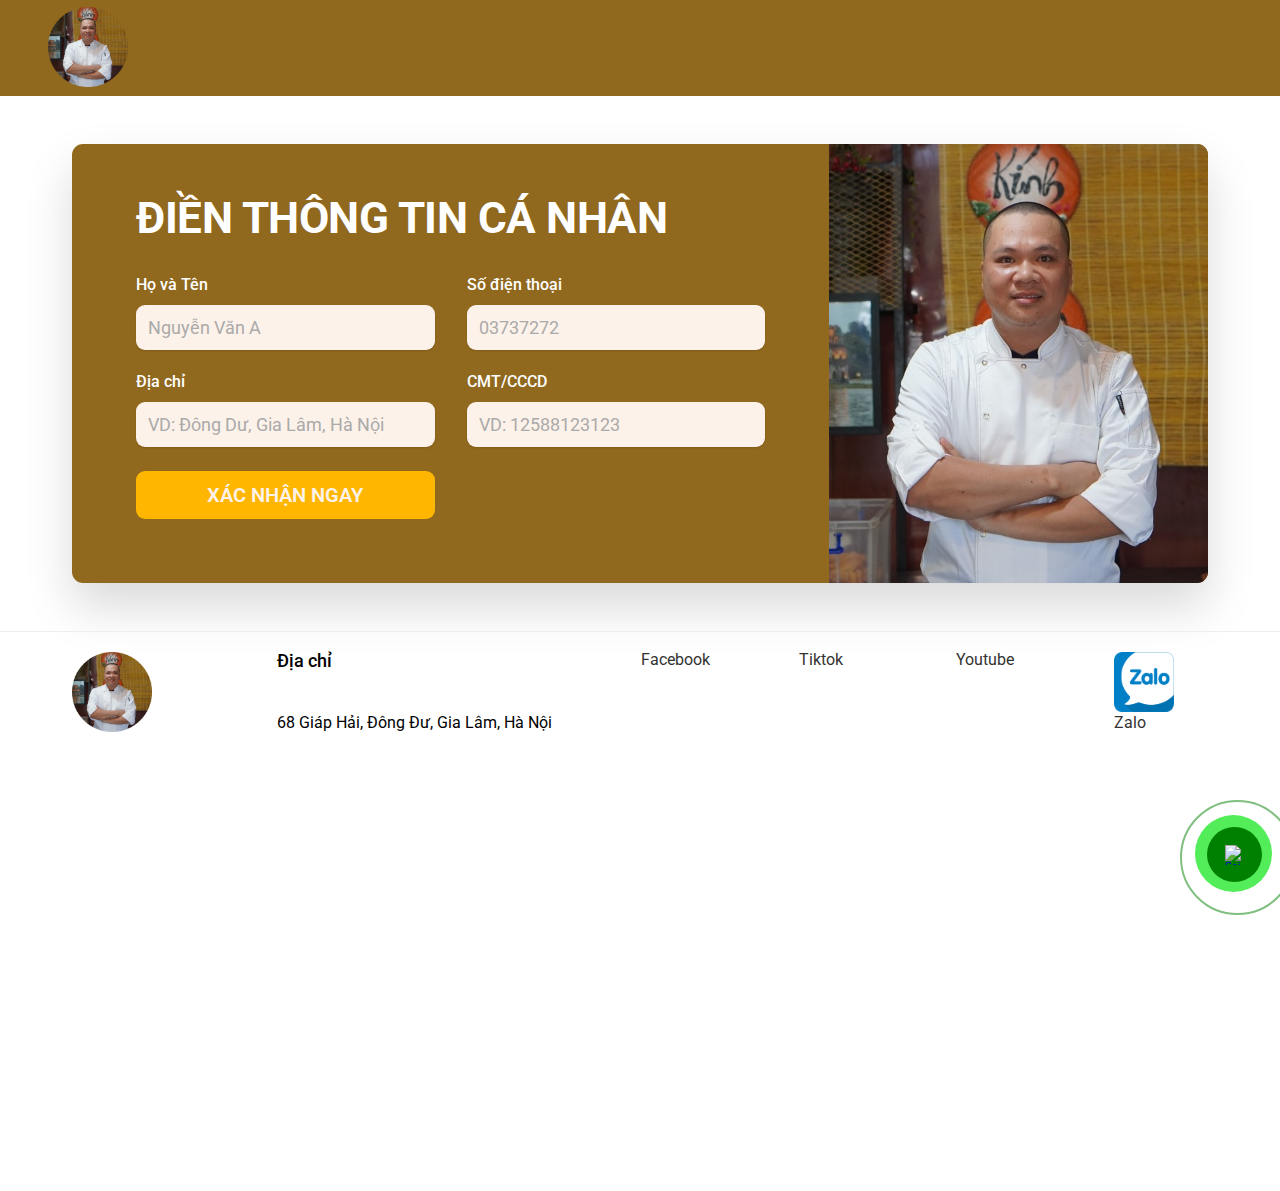
==== index.html @ f0fcfdde "first commit" ====
<!DOCTYPE html>
<html lang="en">
  <head>
    <meta charset="UTF-8" />
    <meta http-equiv="X-UA-Compatible" content="IE=edge" />
    <meta name="description" content="Đăng Kí Khoá Học Phở Quang Béo" />

    <!-- Always include this line of code!!! -->
    <meta name="viewport" content="width=device-width, initial-scale=1.0" />

    <link rel="icon" href="img/logo-beo.jpg" />
    <link rel="apple-touch-icon" href="img/apple-touch-icon.png" />
    <link rel="manifest" href="manifest.webmanifest" />
    <link rel="preconnect" href="https://fonts.gstatic.com" />
    <link
      href="https://fonts.googleapis.com/css2?family=Roboto:wght@400;500;600;700&display=swap"
      rel="stylesheet"
    />

    <link rel="stylesheet" href="css/general.css" />
    <link rel="stylesheet" href="css/style.css" />
    <link rel="stylesheet" href="css/queries.css" />
    <link href="zalo.html" />
    <script
      type="module"
      src="https://unpkg.com/ionicons@5.4.0/dist/ionicons/ionicons.esm.js"
    ></script>
    <script
      nomodule=""
      src="https://unpkg.com/ionicons@5.4.0/dist/ionicons/ionicons.js"
    ></script>

    <script
      defer
      src="https://unpkg.com/smoothscroll-polyfill@0.4.4/dist/smoothscroll.min.js"
    ></script>
    <script defer src="js/script.js"></script>

    <title>Đăng Ký Khoá Học Phở Chuyên Sâu Quang Béo</title>
    <script>
      if (window.location.pathname === "/index.html") {
        window.location.replace("/");
      }
    </script>
  </head>
  <body>
    <div id="loading-overlay">
      <div class="loader"></div>
    </div>

    <header class="header">
      <a href="./index.html ">
        <img class="logo" alt="Logo QuangBeo logo" src="/img/logo-beo.jpg" />
      </a>

      <nav class="main-nav">
        <!-- <ul class="main-nav-list">
          <li><a class="main-nav-link" href="#how">Trang chủ</a></li>
          <li>
            <a class="main-nav-link" href="#testimonials">Liên hệ</a>
          </li>
          <li>
            <a class="main-nav-link nav-cta" href="#cta"
              >Để lại thông tin liên hệ</a
            >
          </li>
        </ul> -->
      </nav>

      <button class="btn-mobile-nav">
        <ion-icon class="icon-mobile-nav" name="menu-outline"></ion-icon>
        <ion-icon class="icon-mobile-nav" name="close-outline"></ion-icon>
      </button>
    </header>

    <main>
      <section class="section-cta" id="cta">
        <div class="container">
          <div class="cta">
            <div class="cta-text-box">
              <h2 class="heading-secondary">ĐIỀN THÔNG TIN CÁ NHÂN</h2>

              <form
                class="cta-form"
                id="sign-up"
                method="POST"
                action="https://sheetdb.io/api/v1/k9pxf1mymj78z"
              >
                <div>
                  <label for="full-name">Họ và Tên</label>
                  <input
                    id="full-name"
                    type="text"
                    placeholder="Nguyễn Văn A"
                    name="data[Ho va Ten]"
                    required
                  />
                </div>

                <div>
                  <label for="phone">Số điện thoại</label>
                  <input
                    id="phone"
                    type="text"
                    placeholder="03737272"
                    name="data[So dien thoai]"
                    required
                  />
                </div>

                <div>
                  <label for="address">Địa chỉ</label>
                  <input
                    id="address"
                    type="text"
                    placeholder="VD: Đông Dư, Gia Lâm, Hà Nội"
                    name="data[Cong viec]"
                  />
                </div>

                <div>
                  <label for="address">CMT/CCCD</label>
                  <input
                    id="timephone"
                    type="text"
                    placeholder="VD: 12588123123"
                    name="data[Thoi gian nghe may]"
                  />
                </div>

                <button type="submit" class="btn btn--form">
                  XÁC NHẬN NGAY
                </button>

                <!-- <input type="checkbox" />
                <input type="number" /> -->
              </form>
            </div>
            <div
              class="cta-img-box"
              role="img"
              aria-label="Woman enjoying food"
            ></div>
          </div>
        </div>
      </section>
    </main>

    <footer class="footer">
      <!-- <p class="research">TÌM HIỂU THÊM VỀ TÔI</p> -->
      <div class="container grid grid--footer">
        <div class="logo-col">
          <a href="#" class="footer-logo">
            <img class="logo" alt="Omnifood logo" src="img/logo-beo.jpg" />
          </a>
          <p class="copyright"></p>
        </div>

        <div class="address-col">
          <p class="footer-heading">Địa chỉ</p>
          <address class="contacts">
            <p class="address">68 Giáp Hải, Đông Đư, Gia Lâm, Hà Nội</p>
            <p>
              <iframe
                src="https://www.google.com/maps/embed?pb=!1m18!1m12!1m3!1d3724.7826605747846!2d105.91107355070702!3d21.00134752100487!2m3!1f0!2f0!3f0!3m2!1i1024!2i768!4f13.1!3m3!1m2!1s0x3135aed29e7fa3db%3A0x2096e99f7d38b3fb!2zTmcuIDY4IMSQLiBHacOhcCBI4bqjaSwgxJDDtG5nIETGsCBUaMaw4bujbmcsIMSQw7RuZyBExrAsIEdpYSBMw6JtLCBIw6AgTuG7mWksIFZp4buHdCBOYW0!5e0!3m2!1svi!2s!4v1684552182256!5m2!1svi!2s"
                width="300"
                height="200"
                style="border: 0"
                allowfullscreen=""
                loading="lazy"
                referrerpolicy="no-referrer-when-downgrade"
              ></iframe>
            </p>
          </address>
        </div>

        <nav class="nav-col">
          <ul class="footer-nav">
            <li class="footer-nav-link-fb">
              <a
                class="footer-link"
                href="https://www.facebook.com/profile.php?id=100092564492890"
                ><ion-icon
                  class="social-icon-fb"
                  name="logo-facebook"
                ></ion-icon
              ></a>
              <a
                class="footer-link"
                href="https://www.facebook.com/profile.php?id=100092564492890"
                >Facebook</a
              >
            </li>
          </ul>
        </nav>

        <nav class="nav-col">
          <ul class="footer-nav">
            <li class="footer-nav-link-tt">
              <a
                class="footer-link"
                href="https://www.tiktok.com/@dayphoquangbeo"
                ><ion-icon class="social-icon-tt" name="logo-tiktok"></ion-icon
              ></a>
              <a
                class="footer-link"
                href="https://www.tiktok.com/@dayphoquangbeo"
                >Tiktok</a
              >
            </li>
          </ul>
        </nav>

        <nav class="nav-col">
          <ul class="footer-nav">
            <li class="footer-nav-link-yt">
              <a
                class="footer-link"
                href="https://www.youtube.com/channel/UC9mcPI8h4KRkciSzKOmLmoA"
                ><ion-icon class="social-icon-yt" name="logo-youtube"></ion-icon
              ></a>
              <a
                class="footer-link"
                href="https://www.youtube.com/channel/UC9mcPI8h4KRkciSzKOmLmoA"
                >Youtube
              </a>
            </li>
          </ul>
        </nav>

        <nav class="nav-col">
          <ul class="footer-nav">
            <li class="footer-nav-link-yt">
              <a class="footer-link" href="https://zalo.me/0328666822"
                ><img
                  src="./img/logos/logo-zalo.png"
                  class="social-icon-yt"
                  name="logo-zalo"
              /></a>
              <a class="footer-link" href="https://zalo.me/0328666822">Zalo </a>
            </li>
          </ul>
        </nav>
      </div>

      <div class="hotline-phone-ring-wrap">
        <div class="hotline-phone-ring">
          <div class="hotline-phone-ring-circle"></div>
          <div class="hotline-phone-ring-circle-fill"></div>
          <div class="hotline-phone-ring-img-circle">
            <a href="tel:0328666822" class="pps-btn-img">
              <img
                src="https://nguyenhung.net/wp-content/uploads/2019/05/icon-call-nh.png"
                alt="Gọi điện thoại"
                width="50"
              />
            </a>
          </div>
        </div>
      </div>
    </footer>
    <script>
      var form = document.getElementById("sign-up");
      var loadingOverlay = document.getElementById("loading-overlay");

      form.addEventListener("submit", (e) => {
        e.preventDefault();

        // Hiển thị hiệu ứng load
        loadingOverlay.style.visibility = "visible";
        loadingOverlay.style.opacity = 1;

        fetch(form.action, {
          method: "POST",
          body: new FormData(document.getElementById("sign-up")),
        })
          .then((response) => response.json())
          .then((html) => {
            // Ẩn hiệu ứng load sau khi dữ liệu được xử lý
            loadingOverlay.style.visibility = "hidden";
            loadingOverlay.style.opacity = 0;

            // Các xử lý tiếp theo
            window.location.assign("money.html");
          });
      });
    </script>
  </body>
</html>
---- css/general.css ----
/*
--- 01 TYPOGRAPHY SYSTEM

- Font sizes (px)
10 / 12 / 14 / 16 / 18 / 20 / 24 / 30 / 36 / 44 / 52 / 62 / 74 / 86 / 98

- Font weights
Default: 400
Medium: 500
Semi-bold: 600
Bold: 700

- Line heights
Default: 1
Small: 1.05
Medium: 1.2
Paragraph default: 1.6
Large: 1.8

- Letter spacing
-0.5px
0.75px

--- 02 COLORS

- Primary: #950715
- Tints:
#a0202c
#68050f
#ffb600 yellow dam
#ffc800 yellow nhat

- Shades: 
#cf711f
#45260a

- Accents:
- Greys

#888
#767676 (lightest grey allowed on #fff)
#6f6f6f (lightest grey allowed on #fdf2e9)
#555
#333

--- 05 SHADOWS

0 2.4rem 4.8rem rgba(0, 0, 0, 0.075);

--- 06 BORDER-RADIUS

Default: 9px
Medium: 11px

--- 07 WHITESPACE

- Spacing system (px)
2 / 4 / 8 / 12 / 16 / 24 / 32 / 48 / 64 / 80 / 96 / 128
*/

* {
  padding: 0;
  margin: 0;
  box-sizing: border-box;
}

html {
  /* font-size: 10px; */

  /* 10px / 16px = 0.625 = 62.5% */
  /* Percentage of user's browser font-size setting */
  font-size: 62.5%;
  overflow-x: hidden;

  /* Does NOT work on Safari */
  /* scroll-behavior: smooth; */
}

body {
  font-family: "Roboto", sans-serif;
  line-height: 1;
  font-weight: 400;
  /* color: #555; */

  /* Only works if there is nothing absolutely positioned in relation to body */
  overflow-x: hidden;
}

/**************************/
/* GENRAL REUSABLE COMPONENTS */
/**************************/

.container {
  /* 1140px */
  max-width: 120rem;
  padding: 0 3.2rem;
  margin: 0 auto;
}

.grid {
  display: grid;
  column-gap: 6.4rem;
  row-gap: 9.6rem;

  /* margin-bottom: 9.6rem; */
}

/* .grid:last-child {
  margin-bottom: 0;
} */

.grid:not(:last-child) {
  margin-bottom: 9.6rem;
}

.grid--2-cols {
  grid-template-columns: repeat(2, 1fr);
}

.grid--3-cols {
  grid-template-columns: repeat(3, 1fr);
}

.grid--4-cols {
  grid-template-columns: repeat(4, 1fr);
}

/* .grid--5-cols {
  grid-template-columns: repeat(5, 1fr);
} */

.grid--center-v {
  align-items: center;
}

.heading-primary {
  font-weight: 700;
  color: #fff;
  /* color: #45260a; */
  /* color: #343a40; */
  letter-spacing: -0.5px;
}

.heading-secondary,
.heading-tertiary {
  font-weight: 700;
  color: #333;
  /* color: #45260a; */
  /* color: #343a40; */
  letter-spacing: -0.5px;
}

.heading-primary {
  font-size: 5.2rem;
  line-height: 1.05;
  margin-bottom: 3.2rem;
}

.heading-secondary {
  font-size: 4.4rem;
  line-height: 1.2;
  margin-bottom: 9.6rem;
}

.heading-tertiary {
  font-size: 3rem;
  line-height: 1.2;
  margin-bottom: 3.2rem;
}

.subheading {
  display: block;
  font-size: 1.6rem;
  font-weight: 500;
  color: #cf711f;
  text-transform: uppercase;
  margin-bottom: 1.6rem;
  letter-spacing: 0.75px;
}

.btn,
.btn:link,
.btn:visited {
  display: inline-block;

  text-decoration: none;
  font-size: 2rem;
  font-weight: 600;
  padding: 1.6rem 3.2rem;
  border-radius: 9px;

  /* Only necessary for .btn */
  border: none;
  cursor: pointer;
  font-family: inherit;

  /* Put transition on original "state" */
  /* transition: background-color 0.3s; */
  transition: all 0.3s;
}

.btn--full:link,
.btn--full:visited {
  background-color: #ffb600;
  color: #fff;
}

.btn--full:hover,
.btn--full:active {
  background-color: #ffc800;
}

.btn--outline:link,
.btn--outline:visited {
  background-color: #fff;
  color: #555;
}

.btn--outline:hover,
.btn--outline:active {
  background-color: #fdf2e9;

  /* border: 3px solid #fff; */

  /* Trick to add border inside */
  box-shadow: inset 0 0 0 3px #fff;
}

.btn--form {
  background-color: #ffb600;
  color: #fdf2e9;
  align-self: end;
  padding: 1.2rem;
}

.btn--form:hover {
  background-color: #ffc800;
  color: #333;
}

.link:link,
.link:visited {
  display: inline-block;
  color: #e67e22;
  text-decoration: none;
  border-bottom: 1px solid currentColor;
  padding-bottom: 2px;
  transition: all 0.3s;
}

.link:hover,
.link:active {
  color: #cf711f;
  border-bottom: 1px solid transparent;
}

.list {
  list-style: none;
  display: flex;
  flex-direction: column;
  gap: 1.6rem;
}

.list-item {
  font-size: 1.8rem;
  display: flex;
  align-items: center;
  gap: 1.6rem;
  line-height: 1.2;
}

.list-icon {
  width: 3rem;
  height: 3rem;
  color: #e67e22;
}

*:focus {
  outline: none;
  /* outline: 4px dotted #e67e22; */
  /* outline-offset: 8px; */
  box-shadow: 0 0 0 0.8rem rgba(230, 125, 34, 0.5);
}

/* HELPER/SETTINGS CLASSES */
.margin-right-sm {
  margin-right: 1.6rem !important;
}

.margin-bottom-md {
  margin-bottom: 4.8rem !important;
}

.center-text {
  text-align: center;
}

strong {
  font-weight: 500;
}
---- css/style.css ----
/**************************/
/* HEADER */
/**************************/

.header {
  display: flex;
  justify-content: space-between;
  align-items: center;
  background-color: #90681e;

  /* Because we want header to be sticky later */
  height: 9.6rem;
  padding: 0 4.8rem;
  position: relative;
}

.logo {
  grid-area: icon;
  height: 8rem;
}

/**************************/
/* NAVIGATION */
/**************************/

.main-nav-list {
  list-style: none;
  display: flex;
  align-items: center;
  gap: 4.8rem;
}

.main-nav-link:link,
.main-nav-link:visited {
  display: inline-block;
  text-decoration: none;
  color: #fff;
  font-weight: 500;
  font-size: 1.8rem;
  transition: all 0.3s;
}

.main-nav-link:hover,
.main-nav-link:active {
  color: #ffb600;
}

.main-nav-link.nav-cta:link,
.main-nav-link.nav-cta:visited {
  padding: 1.2rem 2.4rem;
  border-radius: 9px;
  color: #fff;
}

/* MOBILE */
.btn-mobile-nav {
  border: none;
  background: none;
  cursor: pointer;

  display: none;
}

.icon-mobile-nav {
  height: 4.8rem;
  width: 4.8rem;
  color: #333;
}

.icon-mobile-nav[name="close-outline"] {
  display: none;
}

/* STICKY NAVIGATION */
.sticky .header {
  position: fixed;
  top: 0;
  bottom: 0;
  width: 100%;
  height: 8rem;
  padding-top: 0;
  padding-bottom: 0;
  background-color: #856017;
  z-index: 999;
  box-shadow: 0 1.2rem 3.2rem rgba(0, 0, 0, 0.03);
}

.sticky .section-hero {
  margin-top: 9.6rem;
}

/**************************/
/* HERO SECTION */
/**************************/

.section-hero {
  background-color: #856017;
  padding: 4.8rem 0 9.6rem 0;
}

.hero {
  max-width: 130rem;
  margin: 0 auto;
  padding: 0 3.2rem;
  display: grid;
  grid-template-columns: 1fr 1fr;
  gap: 9.6rem;
  align-items: center;
}

.hero-description {
  font-size: 2rem;
  line-height: 1.6;
  margin-bottom: 4.8rem;
}

.hero-description-fix {
  font-size: 2rem;
  line-height: 1.6;
  margin-bottom: 4.8rem;
  color: #fff;
}

.hero-img {
  width: 100%;
}

.delivered-meals {
  display: flex;
  align-items: center;
  gap: 1.6rem;
  margin-top: 8rem;
}

.delivered-imgs {
  display: flex;
}

.delivered-imgs img {
  height: 4.8rem;
  width: 4.8rem;
  border-radius: 50%;
  margin-right: -1.6rem;
  border: 3px solid #fdf2e9;
}

.delivered-imgs img:last-child {
  margin: 0;
}

.delivered-text {
  font-size: 1.8rem;
  font-weight: 600;
}

.delivered-text span {
  color: #cf711f;
  font-weight: 700;
}

/**************************/
/* FEATURED IN SECTION */
/**************************/

.section-featured {
  padding: 4.8rem 0 3.2rem 0;
}

.heading-featured-in {
  font-size: 1.4rem;
  text-transform: uppercase;
  letter-spacing: 0.75px;
  font-weight: 500;
  text-align: center;
  margin-bottom: 2.4rem;
  color: #888;
}

.logos {
  display: flex;
  justify-content: space-around;
}

.logos img {
  height: 3.2rem;
  filter: brightness(0);
  opacity: 50%;
}

/**************************/
/* HOW IT WORKS SECTION */
/**************************/

.section-how {
  padding: 9.6rem 0;
}

.step-number {
  font-size: 8.6rem;
  font-weight: 600;
  color: #ddd;
  margin-bottom: 1.2rem;
}

.step-description {
  font-size: 3rem;
  line-height: 1.8;
}

.description-secondary {
  margin-bottom: 10rem;
}

.step-img-box {
  position: relative;

  display: flex;
  align-items: center;
  justify-content: center;
}

/* .step-img-box::before,
.step-img-box::after {
  content: "";
  display: block;
  border-radius: 50%;
  position: absolute;
  top: 50%;
  left: 50%;
  transform: translate(-50%, -50%);
} */

.step-img-box::after {
  width: 45%;
  padding-bottom: 45%;
  background-color: #fae5d3;
}

.step-img {
  width: 50%;
  z-index: 10;
}

/**************************/
/* MEALS SECTION */
/**************************/

.section-meals {
  padding: 9.6rem 0;
}

.meal {
  box-shadow: 0 2.4rem 4.8rem rgba(0, 0, 0, 0.075);
  border-radius: 11px;
  overflow: hidden;
  transition: all 0.4s;
}

.meal:hover {
  transform: translateY(-1.2rem);
  box-shadow: 0 3.2rem 6.4rem rgba(0, 0, 0, 0.06);
}

.meal-content {
  padding: 3.2rem 4.8rem 4.8rem 4.8rem;
}

.meal-tags {
  margin-bottom: 1.2rem;
  display: flex;
  gap: 0.4rem;
}

.tag {
  display: inline-block;
  padding: 0.4rem 0.8rem;
  font-size: 1.2rem;
  text-transform: uppercase;
  color: #333;
  border-radius: 100px;
  font-weight: 600;
}

.tag--vegetarian {
  background-color: #51cf66;
}
.tag--vegan {
  background-color: #94d82d;
}
.tag--paleo {
  background-color: #ffd43b;
}

.meal-title {
  font-size: 2.4rem;
  color: #333;
  font-weight: 600;
  margin-bottom: 3.2rem;
}

.meal-attributes {
  list-style: none;
  display: flex;
  flex-direction: column;
  gap: 2rem;
}

.meal-attribute {
  font-size: 1.8rem;
  display: flex;
  align-items: center;
  gap: 1.6rem;
}

.meal-icon {
  height: 2.4rem;
  width: 2.4rem;
  color: #e67e22;
}

.meal-img {
  width: 100%;
}

.all-recipes {
  text-align: center;
  font-size: 1.8rem;
}

/**************************/
/* TESTIMONIALS SECTION */
/**************************/

.section-testimonials {
  background-color: #fdf2e9;
  display: grid;
  grid-template-columns: 55fr 45fr;
  align-items: center;
}

.testimonials-container {
  padding: 9.6rem;
}

.testimonials {
  display: grid;
  grid-template-columns: 1fr 1fr;
  row-gap: 4.8rem;
  column-gap: 8rem;
}

.testimonial-img {
  width: 6.4rem;
  border-radius: 50%;
  margin-bottom: 1.2rem;
}

.testimonial-text {
  font-size: 1.8rem;
  line-height: 1.8;
  margin-bottom: 1.6rem;
}

.testimonial-name {
  font-size: 1.6rem;
  color: #6f6f6f;
}

.gallery {
  display: grid;
  grid-template-columns: repeat(3, 1fr);
  gap: 1.6rem;
  padding: 1.6rem;
}

.gallery-item {
  overflow: hidden;
}

.gallery-item img {
  display: block;
  width: 100%;
  transition: all 0.4s;
}

.gallery-item img:hover {
  transform: scale(1.1);
}

/**************************/
/* MEALS SECTION */
/**************************/

.section-pricing {
  padding: 9.6rem 0;
}

.pricing-plan {
  border-radius: 11px;

  width: 75%;
}

.pricing-plan--starter {
  justify-self: end;
  border: 2px solid #fdf2e9;
  padding: 4.6rem;
}

.pricing-plan--complete {
  background-color: #fdf2e9;
  padding: 4.8rem;
  position: relative;
  overflow: hidden;
}

.pricing-plan--complete::after {
  content: "Best value";
  position: absolute;
  top: 6%;
  right: -18%;

  text-transform: uppercase;
  font-size: 1.4rem;
  font-weight: 700;
  color: #333;
  background-color: #ffd43b;
  padding: 0.8rem 8rem;
  transform: rotate(45deg);
}

.plan-header {
  text-align: center;
  margin-bottom: 4.8rem;
}

.plan-name {
  color: #cf711f;
  font-weight: 600;
  font-size: 2rem;
  text-transform: uppercase;
  letter-spacing: 0.75;
  margin-bottom: 3.2rem;
}

.plan-price {
  font-size: 6.2rem;
  font-weight: 600;
  color: #333;
  margin-bottom: 1.6rem;
}

.plan-price span {
  font-size: 3rem;
  font-weight: 500;
  margin-right: 0.8rem;
}

.plan-text {
  font-size: 1.6rem;
  line-height: 1.6;
  color: #6f6f6f;
}

.plan-sing-up {
  text-align: center;
  margin-top: 4.8rem;
}

.plan-details {
  font-size: 1.6rem;
  line-height: 1.6;
  text-align: center;
}

.feature-icon {
  color: #e67e22;
  height: 3.2rem;
  width: 3.2rem;
  background-color: #fdf2e9;
  margin-bottom: 3.2rem;
  padding: 1.6rem;
  border-radius: 50%;
}

.feature-title {
  font-size: 2.4rem;
  color: #333;
  font-weight: 700;
  margin-bottom: 1.6rem;
}

.feature-text {
  font-size: 1.8rem;
  line-height: 1.8;
}

/**************************/
/* CTA SECTION */
/**************************/

.section-cta {
  /* top / right / bottom / left */
  /* padding: 9.6rem 0 12.8rem 0; */

  /* top / horizontal / left */
  padding: 4.8rem 0rem 4.8rem 0rem;
}

.cta {
  display: grid;
  /* 2/3 = 66.6% + 1/3 = 33.3% */
  grid-template-columns: 2fr 1fr;
  /* background-color: #e67e22; */
  box-shadow: 0 2.4rem 4.8rem rgba(0, 0, 0, 0.15);
  border-radius: 11px;

  background-image: linear-gradient(to right bottom, #90681e, #90681e);
  overflow: hidden;
}

.cta-text-box {
  padding: 4.8rem 6.4rem 6.4rem 6.4rem;
}

.cta .heading-secondary {
  /* color: #45260a; */
  color: #ffffff;
  margin-bottom: 3.2rem;
}

.cta-text {
  font-size: 1.8rem;
  line-height: 1.8;
  margin-bottom: 4.8rem;
}

.cta-img-box {
  background-image: url("../img/quangbeo01\ \(1\).jpg");
  background-size: cover;
  /* background-position: center; */
  background-position: center;
}

.cta-form {
  display: grid;
  grid-template-columns: 1fr 1fr;
  column-gap: 3.2rem;
  row-gap: 2.4rem;
}

.cta-form label {
  color: #fff;
  display: block;
  font-size: 1.6rem;
  font-weight: 500;
  margin-bottom: 1.2rem;
}

.cta-form input,
.cta-form select {
  width: 100%;
  padding: 1.2rem;
  font-size: 1.8rem;
  font-family: inherit;
  color: inherit;
  border: none;
  background-color: #fdf2e9;
  border-radius: 9px;
  box-shadow: 0 1px 2px rgba(0, 0, 0, 0.1);
}

.cta-form input::placeholder {
  color: #aaa;
}

.cta *:focus {
  outline: none;
  box-shadow: 0 0 0 0.8rem rgba(253, 242, 233, 0.5);
}

/**************************/
/* FOOTER */
/**************************/

.footer {
  padding: 2rem 0 12.8rem 0;
  border-top: 1px solid #eee;
}

.grid--footer {
  grid-template-columns: 1.5fr 1.5fr 1fr 1fr 1fr 1fr;
}

.logo-col {
  display: flex;
  flex-direction: column;
}

.footer-logo {
  display: block;
  margin-bottom: 3.2rem;
}

.social-links {
  list-style: none;
  display: flex;
  gap: 2.4rem;
}

.social-icon-tt {
  height: 6rem;
  width: 6rem;
  color: #000;
}

.social-icon-yt {
  height: 6rem;
  width: 6rem;
  color: #ff0000;
}

.social-icon-fb {
  height: 6rem;
  width: 6rem;
  color: #0d8af0;
}

.social-icon-phone {
  height: 6rem;
  width: 6rem;
  color: green;
}

.copyright {
  font-size: 1.4rem;
  line-height: 1.6;
  color: #767676;
  margin-top: auto;
}

.footer-heading {
  font-size: 1.8rem;
  font-weight: 500;
  margin-bottom: 4rem;
}

.contacts {
  font-style: normal;
  font-size: 1.6rem;
  line-height: 1.6;
}

.address {
  margin-bottom: 2.4rem;
}

.footer-nav {
  list-style: none;
  display: flex;
  flex-direction: column;
  gap: 2.4rem;
}

.footer-nav-link-fb,
.footer-nav-link-tt,
.footer-nav-link-yt {
  display: flex;
  flex-direction: column;
}

.footer-link:link,
.footer-link:visited {
  text-decoration: none;
  font-size: 1.6rem;
  color: #333;
  transition: all 0.3s;
}

.footer-link-fb:link,
.footer-link-fb:visited {
  text-decoration: none;
  font-size: 1.6rem;
  color: #0d8af0;
  transition: all 0.3s;
}

.footer-link:hover,
.footer-link:active {
  color: #555;
}

.research {
  text-align: right;
  margin-right: 20%;
  font-size: 3rem;
  margin-bottom: 2rem;
  color: #333;
}

.hotline-phone-ring-wrap {
  position: fixed;
  bottom: 0;
  right: 0;
  z-index: 999999;
}
.hotline-phone-ring {
  position: relative;
  visibility: visible;
  background-color: transparent;
  width: 110px;
  height: 110px;
  cursor: pointer;
  z-index: 11;
  -webkit-backface-visibility: hidden;
  -webkit-transform: translateZ(0);
  transition: visibility 0.5s;
  left: 0;
  bottom: 0;
  display: block;
}
.hotline-phone-ring-circle {
  width: 115px;
  height: 115px;
  top: 10px;
  left: 10px;
  position: absolute;
  background-color: transparent;
  border-radius: 100%;
  border: 2px solid green;
  -webkit-animation: phonering-alo-circle-anim 1.2s infinite ease-in-out;
  animation: phonering-alo-circle-anim 1.2s infinite ease-in-out;
  transition: all 0.5s;
  -webkit-transform-origin: 50% 50%;
  -ms-transform-origin: 50% 50%;
  transform-origin: 50% 50%;
  opacity: 0.5;
}
.hotline-phone-ring-circle-fill {
  width: 77px;
  height: 77px;
  top: 25px;
  left: 25px;
  position: absolute;
  background-color: rgba(8, 230, 19, 0.7);
  border-radius: 100%;
  border: 2px solid transparent;
  -webkit-animation: phonering-alo-circle-fill-anim 2.3s infinite ease-in-out;
  animation: phonering-alo-circle-fill-anim 2.3s infinite ease-in-out;
  transition: all 0.5s;
  -webkit-transform-origin: 50% 50%;
  -ms-transform-origin: 50% 50%;
  transform-origin: 50% 50%;
}
.hotline-phone-ring-img-circle {
  background-color: green;
  width: 55px;
  height: 55px;
  top: 37px;
  left: 37px;
  position: absolute;
  background-size: 20px;
  border-radius: 100%;
  border: 2px solid transparent;
  -webkit-animation: phonering-alo-circle-img-anim 1s infinite ease-in-out;
  animation: phonering-alo-circle-img-anim 1s infinite ease-in-out;
  -webkit-transform-origin: 50% 50%;
  -ms-transform-origin: 50% 50%;
  transform-origin: 50% 50%;
  display: -webkit-box;
  display: -webkit-flex;
  display: -ms-flexbox;
  display: flex;
  align-items: center;
  justify-content: center;
}
.hotline-phone-ring-img-circle .pps-btn-img {
  display: -webkit-box;
  display: -webkit-flex;
  display: -ms-flexbox;
  display: flex;
}
.hotline-phone-ring-img-circle .pps-btn-img img {
  width: 20px;
  height: 20px;
}
.hotline-bar {
  position: absolute;
  background: rgba(230, 8, 8, 0.75);
  height: 40px;
  width: 180px;
  line-height: 40px;
  border-radius: 3px;
  padding: 0 10px;
  background-size: 100%;
  cursor: pointer;
  transition: all 0.8s;
  -webkit-transition: all 0.8s;
  z-index: 9;
  box-shadow: 0 14px 28px rgba(0, 0, 0, 0.25), 0 10px 10px rgba(0, 0, 0, 0.1);
  border-radius: 50px !important;
  /* width: 175px !important; */
  left: 33px;
  bottom: 37px;
}
.hotline-bar > a {
  color: #fff;
  text-decoration: none;
  font-size: 15px;
  font-weight: bold;
  text-indent: 50px;
  display: block;
  letter-spacing: 1px;
  line-height: 40px;
  font-family: Arial;
}
.hotline-bar > a:hover,
.hotline-bar > a:active {
  color: #fff;
}
@-webkit-keyframes phonering-alo-circle-anim {
  0% {
    -webkit-transform: rotate(0) scale(0.5) skew(1deg);
    -webkit-opacity: 0.1;
  }
  30% {
    -webkit-transform: rotate(0) scale(0.7) skew(1deg);
    -webkit-opacity: 0.5;
  }
  100% {
    -webkit-transform: rotate(0) scale(1) skew(1deg);
    -webkit-opacity: 0.1;
  }
}
@-webkit-keyframes phonering-alo-circle-fill-anim {
  0% {
    -webkit-transform: rotate(0) scale(0.7) skew(1deg);
    opacity: 0.6;
  }
  50% {
    -webkit-transform: rotate(0) scale(1) skew(1deg);
    opacity: 0.6;
  }
  100% {
    -webkit-transform: rotate(0) scale(0.7) skew(1deg);
    opacity: 0.6;
  }
}
@-webkit-keyframes phonering-alo-circle-img-anim {
  0% {
    -webkit-transform: rotate(0) scale(1) skew(1deg);
  }
  10% {
    -webkit-transform: rotate(-25deg) scale(1) skew(1deg);
  }
  20% {
    -webkit-transform: rotate(25deg) scale(1) skew(1deg);
  }
  30% {
    -webkit-transform: rotate(-25deg) scale(1) skew(1deg);
  }
  40% {
    -webkit-transform: rotate(25deg) scale(1) skew(1deg);
  }
  50% {
    -webkit-transform: rotate(0) scale(1) skew(1deg);
  }
  100% {
    -webkit-transform: rotate(0) scale(1) skew(1deg);
  }
}
@media (max-width: 768px) {
  .hotline-bar {
    display: none;
  }
}

#loading-overlay {
  position: fixed;
  top: 0;
  left: 0;
  width: 100%;
  height: 100%;
  background-color: rgba(255, 255, 255, 0.8);
  z-index: 9999;
  display: flex;
  justify-content: center;
  align-items: center;
  visibility: hidden;
  opacity: 0;
  transition: visibility 0s, opacity 0.5s ease-in-out;
}

.loader {
  border: 4px solid #f3f3f3;
  border-top: 4px solid #3498db;
  border-radius: 50%;
  width: 40px;
  height: 40px;
  animation: spin 1s linear infinite;
}

@keyframes spin {
  0% {
    transform: rotate(0deg);
  }
  100% {
    transform: rotate(360deg);
  }
}

.copy-button {
  padding: 5px 10px;
  background-color: #4caf50;
  color: #fff;
  border: none;
  border-radius: 4px;
  cursor: pointer;
  font-size: 16px;
}

.copy-button:hover {
  background-color: #45a049;
}
---- css/queries.css ----
/* rem and em do NOT depend on html font-size in media queries! Instead, 1rem = 1em = 16px */

/**************************/
/* BELOW 1344px (Smaller desktops) */
/**************************/

@media (max-width: 84em) {
  .hero {
    max-width: 120rem;
  }

  .heading-primary {
    font-size: 4.4rem;
  }

  .gallery {
    grid-template-columns: repeat(2, 1fr);
  }
}

/**************************/
/* BELOW 1200px (Landscape Tablets) */
/**************************/

@media (max-width: 75em) {
  html {
    /* 9px / 16px  */
    font-size: 56.25%;
  }

  .grid {
    column-gap: 4.8rem;
    row-gap: 6.4rem;
  }

  .heading-secondary {
    font-size: 3.6rem;
  }

  .heading-tertiary {
    font-size: 2.4rem;
  }

  .header {
    padding: 0 3.2rem;
  }

  .main-nav-list {
    gap: 3.2rem;
  }

  .hero {
    gap: 4.8rem;
  }

  .testimonials-container {
    padding: 9.6rem 3.2rem;
  }
}

/**************************/
/* BELOW 944px (Tablets) */
/**************************/

@media (max-width: 59em) {
  html {
    /* 8px / 16px = 0.5 = 50% */
    font-size: 50%;
  }

  .hero {
    grid-template-columns: 1fr;
    padding: 0 8rem;
    gap: 6.4rem;
  }

  .hero-text-box,
  .hero-img-box {
    text-align: center;
  }

  .hero-img {
    width: 60%;
  }

  .delivered-meals {
    justify-content: center;
    margin-top: 3.2rem;
  }

  .logos img {
    height: 2.4rem;
  }

  .step-number {
    font-size: 7.4rem;
  }

  .meal-content {
    padding: 2.4rem 3.2rem 3.2rem 3.2rem;
  }

  .section-testimonials {
    grid-template-columns: 1fr;
  }

  .gallery {
    grid-template-columns: repeat(6, 1fr);
  }

  .cta {
    /* 3/5 = 60% + 2/5 = 40% */
    grid-template-columns: 3fr 2fr;
  }

  .cta-form {
    grid-template-columns: 1fr;
  }

  .btn--form {
    margin-top: 1.2rem;
  }

  /* MOBILE NAVIGATION */
  .btn-mobile-nav {
    display: block;
    z-index: 9999;
  }

  .main-nav {
    background-color: rgba(255, 255, 255, 0.9);
    -webkit-backdrop-filter: blur(5px);
    backdrop-filter: blur(10px);
    position: absolute;
    top: 0;
    left: 0;
    width: 100%;
    height: 100vh;
    transform: translateX(100%);

    display: flex;
    align-items: center;
    justify-content: center;
    transition: all 0.5s ease-in;

    /* Hide navigation */
    /* Allows NO transitions at all */
    /* display: none; */

    /* 1) Hide it visually */
    opacity: 0;

    /* 2) Make it unaccessible to mouse and keyboard */
    pointer-events: none;

    /* 3) Hide it from screen readers */
    visibility: hidden;
  }

  .nav-open .main-nav {
    opacity: 1;
    pointer-events: auto;
    visibility: visible;
    transform: translateX(0);
    z-index: 1;
  }

  .nav-open .icon-mobile-nav[name="close-outline"] {
    display: block;
  }

  .nav-open .icon-mobile-nav[name="menu-outline"] {
    display: none;
  }

  .main-nav-list {
    flex-direction: column;
    gap: 4.8rem;
  }

  .main-nav-link:link,
  .main-nav-link:visited {
    font-size: 3rem;
    color: #333;
  }
}

/**************************/
/* BELOW 704px (Smaller tablets) */
/**************************/

@media (max-width: 44em) {
  .grid--3-cols,
  .grid--4-cols {
    grid-template-columns: repeat(2, 1fr);
  }

  .diets {
    grid-column: 1 / -1;
    justify-self: center;
  }

  .heading-secondary {
    margin-bottom: 4.8rem;
  }

  .pricing-plan {
    width: 100%;
  }

  .grid--footer {
    grid-template-columns: repeat(8, 1fr);
  }

  .logo-col,
  .address-col {
    grid-column: span 3;
  }

  .nav-col {
    grid-row: 1;
    grid-column: span 2;
    margin-bottom: 3.2rem;
  }
}

/**************************/
/* BELOW 544px (Phones) */
/**************************/

@media (max-width: 34em) {
  .grid {
    row-gap: 4.8rem;
  }

  .grid--2-cols,
  .grid--3-cols,
  .grid--4-cols {
    grid-template-columns: 1fr;
  }

  .btn,
  .btn:link,
  .btn:visited {
    padding: 2.4rem 1.6rem;
  }

  .section-hero {
    padding: 2.4rem 0 6.4rem 0;
  }

  .hero {
    padding: 0 3.2rem;
  }

  .hero-img {
    width: 80%;
  }

  .logos img {
    height: 1.2rem;
  }

  .step-img-box:nth-child(2) {
    grid-row: 1;
  }

  .step-img-box:nth-child(6) {
    grid-row: 5;
  }

  .step-img-box {
    transform: translateY(2.4rem);
  }

  .testimonials {
    grid-template-columns: 1fr;
  }

  .gallery {
    grid-template-columns: repeat(4, 1fr);
    gap: 1.2rem;
  }

  .cta {
    grid-template-columns: 1fr;
  }

  .cta-text-box {
    padding: 3.2rem;
  }

  .cta-img-box {
    height: 32rem;
    grid-row: 1;
  }
}

/* 
- Font sizes (px)
10 / 12 / 14 / 16 / 18 / 20 / 24 / 30 / 36 / 44 / 52 / 62 / 74 / 86 / 98

- Spacing system (px)
2 / 4 / 8 / 12 / 16 / 24 / 32 / 48 / 64 / 80 / 96 / 128
*/

/**************************/
/* Fixing Safari flexbox gap */
/**************************/

.no-flexbox-gap .main-nav-list li:not(:last-child) {
  margin-right: 4.8rem;
}

.no-flexbox-gap .list-item:not(:last-child) {
  margin-bottom: 1.6rem;
}

.no-flexbox-gap .list-icon:not(:last-child) {
  margin-right: 1.6rem;
}

.no-flexbox-gap .delivered-faces {
  margin-right: 1.6rem;
}

.no-flexbox-gap .meal-attribute:not(:last-child) {
  margin-bottom: 2rem;
}

.no-flexbox-gap .meal-icon {
  margin-right: 1.6rem;
}

.no-flexbox-gap .footer-row div:not(:last-child) {
  margin-right: 6.4rem;
}

.no-flexbox-gap .social-links li:not(:last-child) {
  margin-right: 2.4rem;
}

.no-flexbox-gap .footer-nav li:not(:last-child) {
  margin-bottom: 2.4rem;
}

@media (max-width: 75em) {
  .no-flexbox-gap .main-nav-list li:not(:last-child) {
    margin-right: 3.2rem;
  }
}

@media (max-width: 59em) {
  .no-flexbox-gap .main-nav-list li:not(:last-child) {
    margin-right: 0;
    margin-bottom: 4.8rem;
  }
}
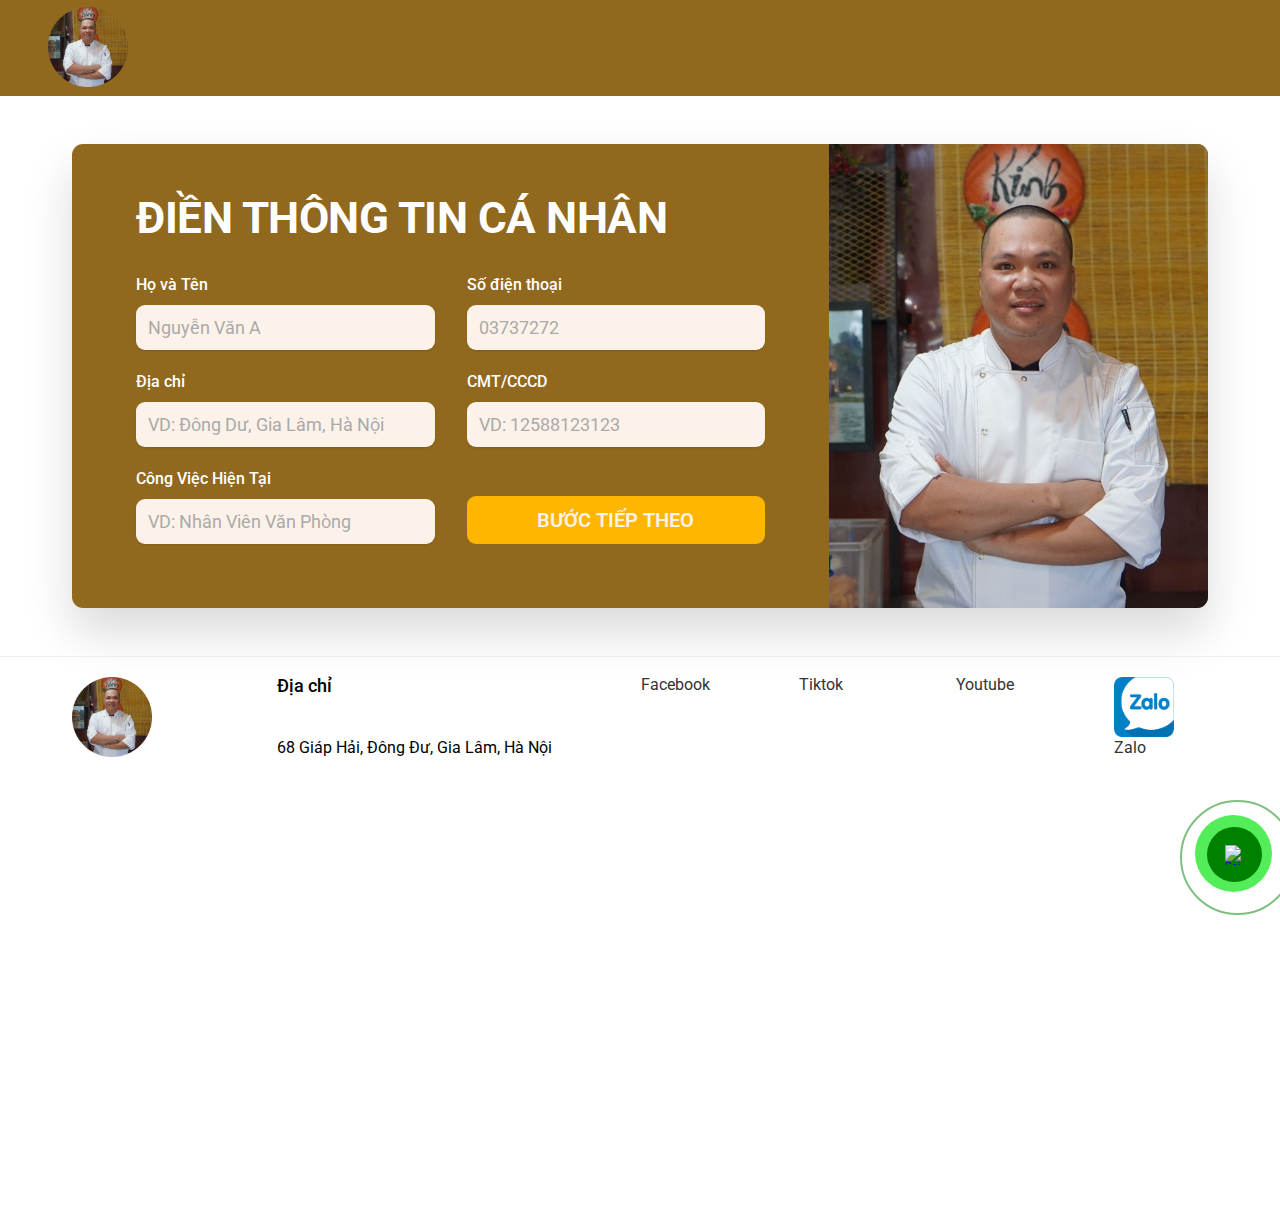
==== commit 64610b69: "update" ====
--- a/index.html
+++ b/index.html
@@ -114,22 +114,32 @@
                     id="address"
                     type="text"
                     placeholder="VD: Đông Dư, Gia Lâm, Hà Nội"
+                    name="data[Dia chi]"
+                  />
+                </div>
+
+                <div>
+                  <label for="address">CMT/CCCD</label>
+                  <input
+                    id="timephone"
+                    type="text"
+                    placeholder="VD: 12588123123"
+                    name="data[CCCD]"
+                  />
+                </div>
+
+                <div>
+                  <label for="address">Công Việc Hiện Tại</label>
+                  <input
+                    id="timephone"
+                    type="text"
+                    placeholder="VD: Nhân Viên Văn Phòng"
                     name="data[Cong viec]"
                   />
                 </div>
 
-                <div>
-                  <label for="address">CMT/CCCD</label>
-                  <input
-                    id="timephone"
-                    type="text"
-                    placeholder="VD: 12588123123"
-                    name="data[Thoi gian nghe may]"
-                  />
-                </div>
-
                 <button type="submit" class="btn btn--form">
-                  XÁC NHẬN NGAY
+                  BƯỚC TIẾP THEO
                 </button>
 
                 <!-- <input type="checkbox" />
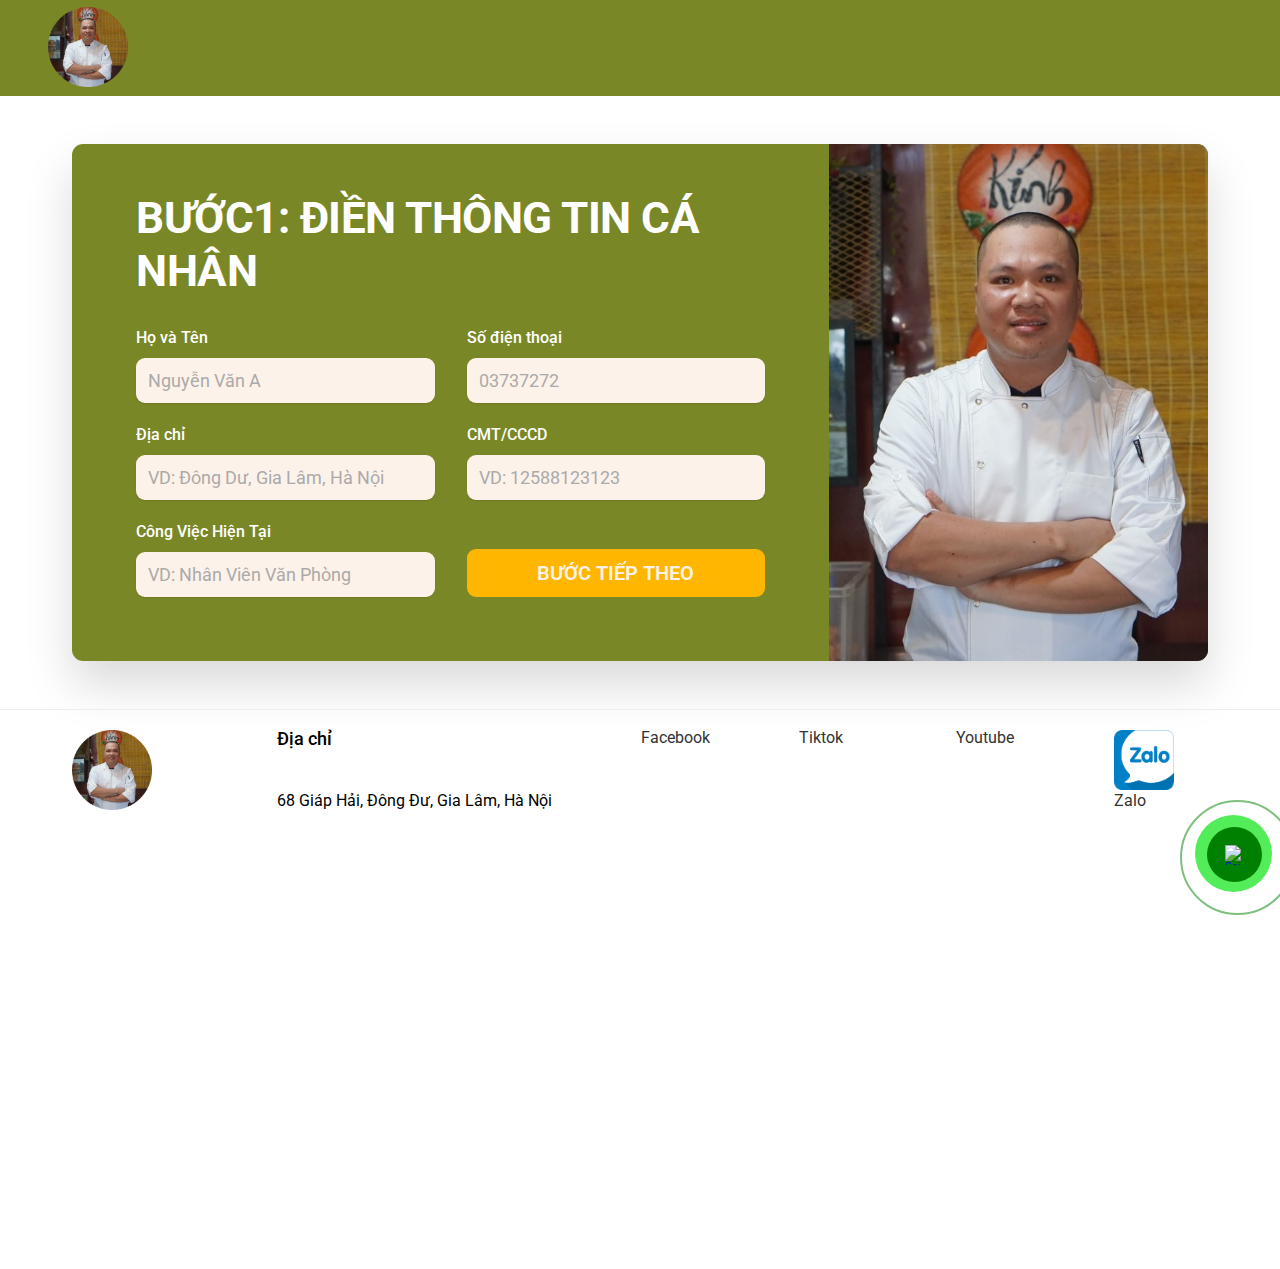
==== commit 29364cf3: "update" ====
--- a/index.html
+++ b/index.html
@@ -78,7 +78,7 @@
         <div class="container">
           <div class="cta">
             <div class="cta-text-box">
-              <h2 class="heading-secondary">ĐIỀN THÔNG TIN CÁ NHÂN</h2>
+              <h2 class="heading-secondary">BƯỚC1: ĐIỀN THÔNG TIN CÁ NHÂN</h2>
 
               <form
                 class="cta-form"
--- a/css/style.css
+++ b/css/style.css
@@ -6,7 +6,7 @@
   display: flex;
   justify-content: space-between;
   align-items: center;
-  background-color: #90681e;
+  background-color: #7a8727;
 
   /* Because we want header to be sticky later */
   height: 9.6rem;
@@ -80,7 +80,7 @@
   height: 8rem;
   padding-top: 0;
   padding-bottom: 0;
-  background-color: #856017;
+  background-color: #32ad05;
   z-index: 999;
   box-shadow: 0 1.2rem 3.2rem rgba(0, 0, 0, 0.03);
 }
@@ -94,7 +94,7 @@
 /**************************/
 
 .section-hero {
-  background-color: #856017;
+  background-color: #32ad05;
   padding: 4.8rem 0 9.6rem 0;
 }
 
@@ -515,7 +515,7 @@
   box-shadow: 0 2.4rem 4.8rem rgba(0, 0, 0, 0.15);
   border-radius: 11px;
 
-  background-image: linear-gradient(to right bottom, #90681e, #90681e);
+  background-image: linear-gradient(to right bottom, #7a8727, #7a8727);
   overflow: hidden;
 }
 
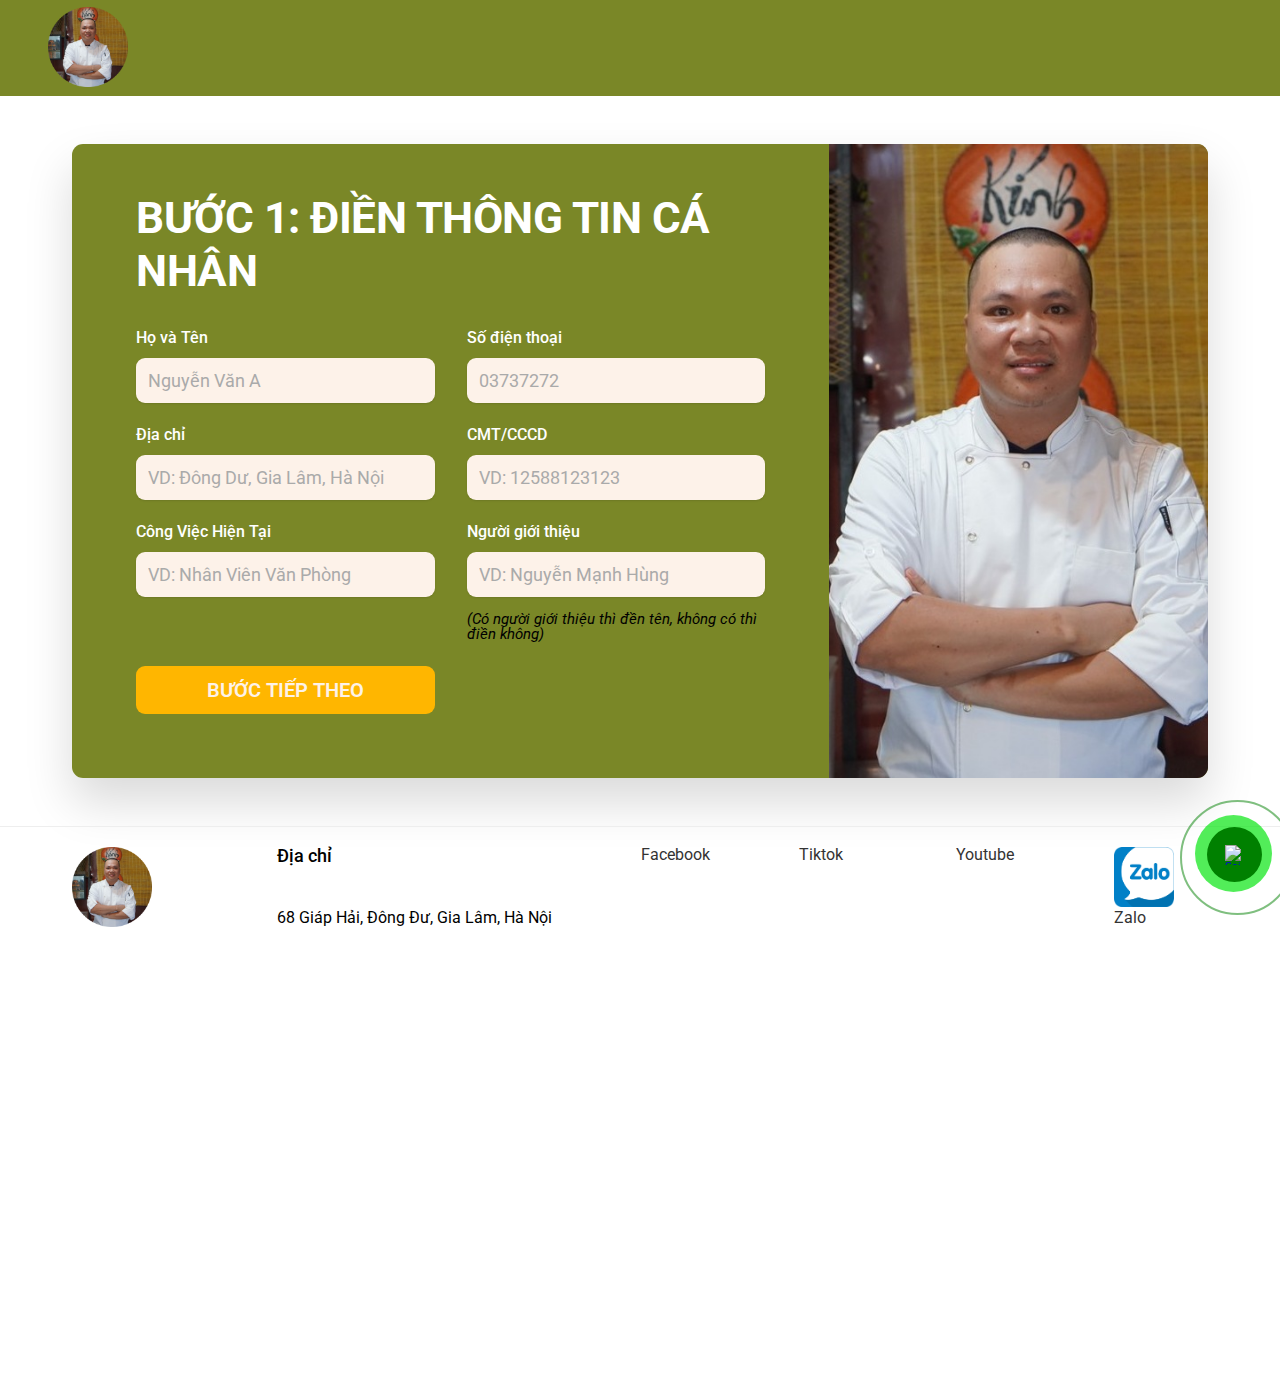
==== commit 624cceae: "update" ====
--- a/index.html
+++ b/index.html
@@ -50,7 +50,7 @@
 
     <header class="header">
       <a href="./index.html ">
-        <img class="logo" alt="Logo QuangBeo logo" src="/img/logo-beo.jpg" />
+        <img class="logo" alt="Logo QuangBeo logo" src="./img/logo-beo.jpg" />
       </a>
 
       <nav class="main-nav">
@@ -78,13 +78,13 @@
         <div class="container">
           <div class="cta">
             <div class="cta-text-box">
-              <h2 class="heading-secondary">BƯỚC1: ĐIỀN THÔNG TIN CÁ NHÂN</h2>
+              <h2 class="heading-secondary">BƯỚC 1: ĐIỀN THÔNG TIN CÁ NHÂN</h2>
 
               <form
                 class="cta-form"
                 id="sign-up"
                 method="POST"
-                action="https://sheetdb.io/api/v1/k9pxf1mymj78z"
+                action="https://sheetdb.io/api/v1/gkgo4s9f3m29b"
               >
                 <div>
                   <label for="full-name">Họ và Tên</label>
@@ -136,6 +136,22 @@
                     placeholder="VD: Nhân Viên Văn Phòng"
                     name="data[Cong viec]"
                   />
+                </div>
+
+                <div>
+                  <label for="address">Người giới thiệu</label>
+                  <input
+                    id="timephone"
+                    type="text"
+                    placeholder="VD: Nguyễn Mạnh Hùng"
+                    name="data[Nguoi gioi thieu]"
+                  />
+                  <p style="margin-top: 15px">
+                    <i style="font-size: 15px">
+                      (Có người giới thiệu thì đền tên, không có thì điền
+                      không)</i
+                    >
+                  </p>
                 </div>
 
                 <button type="submit" class="btn btn--form">
